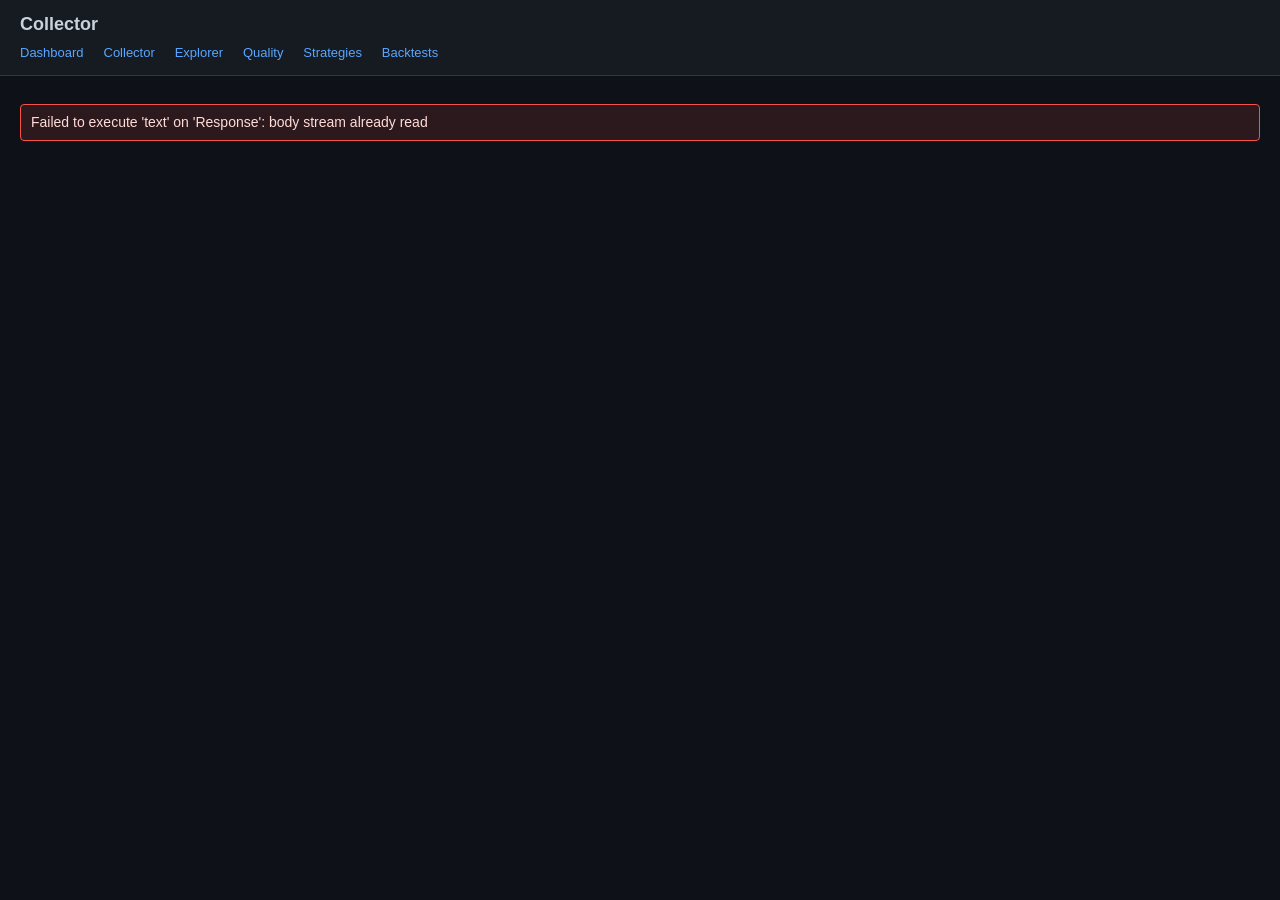
==== leadlag/ui/collector.html @ ea0f913d "Implement phase D ops quality diagnostics" ====
<!doctype html>
<html lang="en">
<head>
<meta charset="utf-8">
<title>leadlag - collector</title>
<link rel="stylesheet" href="style.css">
</head>
<body>
<header><h1>Collector</h1>
<nav>
  <a href="dashboard.html">Dashboard</a>
  <a href="collector.html">Collector</a>
  <a href="explorer.html">Explorer</a>
  <a href="quality.html">Quality</a>
  <a href="strategy.html">Strategies</a>
  <a href="backtest.html">Backtests</a>
</nav>
</header>
<main>
<section>
  <h2>Control</h2>
  <div class="toolbar">
    <label>Duration hours <input id="durationHours" type="number" min="0.1" step="0.1" value="1"></label>
    <label>Bin size ms <input id="binSize" type="number" min="10" step="10" value="50"></label>
    <label>Rotation minutes <input id="rotation" type="number" min="1" step="1" value="30"></label>
    <button id="selectLeaders">Select All Leaders</button>
    <button id="selectFollowers">Select All Followers</button>
    <button id="selectAll">Select All</button>
    <button id="clearSelection">Clear Selection</button>
    <button id="toggleUrls">Show/Hide WS URLs</button>
    <button id="start">Start</button>
    <button id="stop">Stop</button>
    <button id="restart">Restart</button>
    <button id="refresh">Refresh Status</button>
  </div>
  <div class="kv" id="status"></div>
</section>

<section>
  <h2>Venue Selection</h2>
  <div class="table-scroll">
    <table id="venueConfig"><thead><tr>
      <th>use</th><th>venue</th><th>role</th><th>taker</th><th>maker</th><th>BBO</th>
      <th>keepalive</th><th>enabled</th><th class="wscol">WS URL</th>
    </tr></thead><tbody></tbody></table>
  </div>
</section>

<section>
  <h2>Live Monitor</h2>
  <table id="live"><thead><tr>
    <th>venue</th><th>role</th><th>status</th><th>ticks</th><th>ticks/s 1m</th><th>ticks/s 10m</th>
    <th>BBO</th><th>BBO/s</th><th>reconnects</th><th>last reconnect</th><th>last tick</th>
    <th>seconds idle</th><th>last price</th><th>median price</th><th>last error</th><th>uptime %</th>
  </tr></thead><tbody></tbody></table>
</section>

<section class="breakdown-grid">
  <div>
    <h2>Collector Log</h2>
    <div class="toolbar">
      <label>Venue <select id="logVenue"><option value="">All</option></select></label>
      <label>Type <select id="logType"><option value="">All</option></select></label>
      <label><input id="autoScroll" type="checkbox" checked> Auto-scroll</label>
    </div>
    <div class="log-box" id="logBox"></div>
  </div>
  <div>
    <h2>Files</h2>
    <table id="files"><thead><tr><th>path</th><th>size</th><th>rows</th><th>time range UTC</th><th>venues</th></tr></thead><tbody></tbody></table>
  </div>
</section>
</main>
<script src="app.js"></script>
<script>
let venues = [];
let statusPayload = {};
let showUrls = false;

async function loadVenues() {
  venues = await fetchJSON("/api/venues");
  const tbody = document.querySelector("#venueConfig tbody");
  tbody.innerHTML = "";
  venues.forEach(v => {
    const tr = el("tr");
    tr.innerHTML = `
      <td><input class="venueCheck" type="checkbox" value="${v.name}" ${v.enabled ? "checked" : ""}></td>
      <td>${v.name}</td><td>${v.role}</td><td>${fmt(v.taker_fee_bps)}</td><td>${fmt(v.maker_fee_bps)}</td>
      <td>${v.bbo_available ? "yes" : "N/A"}</td><td>${v.keepalive_type || "exchange"}</td><td>${v.enabled ? "yes" : "no"}</td>
      <td class="wscol">${v.ws_url}</td>`;
    tbody.appendChild(tr);
  });
  fillLogFilters();
  setUrlVisibility();
}

async function refresh() {
  const [st, log, files] = await Promise.all([
    fetchJSON("/api/collector/status"),
    fetchJSON(logUrl()),
    fetchJSON("/api/collector/files"),
  ]);
  statusPayload = st;
  renderStatus(st);
  renderLive(st);
  renderLog(log);
  renderFiles(files.slice(-12).reverse());
}

function renderStatus(st) {
  const kv = document.getElementById("status");
  kv.innerHTML = "";
  const rows = [
    ["running", st.running ? "yes" : "no"],
    ["proc alive", st.proc_alive ? "yes" : "no"],
    ["session id", st.session_id || "—"],
    ["started UTC", utc(st.start_time)],
    ["planned", `${fmt(st.planned_duration_s, 0)}s`],
    ["updated UTC", utc(st.updated_at_ms)],
  ];
  rows.forEach(([k, v]) => { kv.appendChild(el("div", {class:"k"}, [k])); kv.appendChild(el("div", {}, [String(v)])); });
  document.getElementById("start").disabled = !!st.running;
  document.getElementById("stop").disabled = !st.running;
}
function renderLive(st) {
  fillTable("#live", st.venues || [], r => [
    r.name, r.role, r.status, r.ticks, fmt(r.ticks_per_s_1m), fmt(r.ticks_per_s_10m),
    r.bbo, fmt(r.bbo_per_s), r.reconnects, r.last_reconnect_utc || "—", utc(r.last_tick_ts),
    fmt(r.seconds_since_last_tick), fmt(r.last_price, 2), fmt(r.median_price, 2), r.last_error || "", fmt(r.uptime_pct),
  ]);
}
function renderLog(rows) {
  const box = document.getElementById("logBox");
  box.innerHTML = rows.map(r => `<div><span class="muted">${utc(r.ts_ms)}</span> <b>${r.venue}</b> ${r.event_type}: ${escapeHtml(r.message || "")}</div>`).join("");
  if (document.getElementById("autoScroll").checked) box.scrollTop = box.scrollHeight;
  const types = [...new Set(rows.map(r => r.event_type).filter(Boolean))].sort();
  const sel = document.getElementById("logType");
  const cur = sel.value;
  sel.innerHTML = `<option value="">All</option>` + types.map(t => `<option value="${t}">${t}</option>`).join("");
  if (types.includes(cur)) sel.value = cur;
}
function renderFiles(rows) {
  fillTable("#files", rows, f => [
    f.path, fmt(f.size_mb), f.rows ?? "—",
    f.ts_min ? `${utc(f.ts_min)} → ${utc(f.ts_max)}` : "—",
    (f.venues || []).join(", "),
  ]);
}
function selectedVenues() {
  return [...document.querySelectorAll(".venueCheck:checked")].map(i => i.value);
}
function logUrl() {
  const p = new URLSearchParams();
  const v = document.getElementById("logVenue").value;
  const t = document.getElementById("logType").value;
  if (v) p.set("venue", v);
  if (t) p.set("type", t);
  return `/api/collector/log?${p}`;
}
function fillLogFilters() {
  document.getElementById("logVenue").innerHTML = `<option value="">All</option>` + venues.map(v => `<option value="${v.name}">${v.name}</option>`).join("");
}
function setChecks(filterFn) {
  document.querySelectorAll(".venueCheck").forEach(input => {
    const venue = venues.find(v => v.name === input.value);
    input.checked = !!venue && filterFn(venue);
  });
}
function setUrlVisibility() {
  document.querySelectorAll(".wscol").forEach(cell => cell.style.display = showUrls ? "" : "none");
}
function escapeHtml(s) {
  return s.replace(/[&<>"']/g, c => ({'&':'&amp;','<':'&lt;','>':'&gt;','"':'&quot;',"'":'&#39;'}[c]));
}

document.getElementById("selectLeaders").onclick = () => setChecks(v => v.role === "leader");
document.getElementById("selectFollowers").onclick = () => setChecks(v => v.role === "follower");
document.getElementById("selectAll").onclick = () => setChecks(() => true);
document.getElementById("clearSelection").onclick = () => setChecks(() => false);
document.getElementById("toggleUrls").onclick = () => { showUrls = !showUrls; setUrlVisibility(); };
document.getElementById("refresh").onclick = refresh;
document.getElementById("logVenue").onchange = refresh;
document.getElementById("logType").onchange = refresh;
document.getElementById("start").onclick = async () => {
  await postJSON("/api/collector/start", {
    duration_s: Math.round(Number(document.getElementById("durationHours").value || 1) * 3600),
    venues: selectedVenues(),
    bin_size_ms: Number(document.getElementById("binSize").value || 50),
    rotation_s: Number(document.getElementById("rotation").value || 30) * 60,
  });
  refresh();
};
document.getElementById("stop").onclick = async () => { await postJSON("/api/collector/stop", {}); refresh(); };
document.getElementById("restart").onclick = async () => {
  await postJSON("/api/collector/stop", {});
  await postJSON("/api/collector/start", { duration_s: Math.round(Number(document.getElementById("durationHours").value || 1) * 3600), venues: selectedVenues() });
  refresh();
};

(async () => {
  try {
    await loadVenues();
    await refresh();
    setInterval(refresh, 5000);
  } catch (err) {
    showError("main", err);
  }
})();
</script>
</body>
</html>
---- leadlag/ui/style.css ----
* { box-sizing: border-box; }
body { font: 14px/1.4 -apple-system, BlinkMacSystemFont, "Segoe UI", Roboto, sans-serif;
       margin: 0; padding: 0; background: #0e1117; color: #c9d1d9; }
header { padding: 12px 20px; background: #161b22; border-bottom: 1px solid #30363d; }
header h1 { margin: 0 0 6px; font-size: 18px; }
nav a { color: #58a6ff; margin-right: 16px; text-decoration: none; font-size: 13px; }
nav a:hover { text-decoration: underline; }
main { padding: 20px; max-width: 1400px; margin: 0 auto; }
section { margin-bottom: 32px; }
h2 { font-size: 15px; border-bottom: 1px solid #30363d; padding-bottom: 6px; margin: 0 0 12px; }
table { border-collapse: collapse; width: 100%; font-size: 13px; }
th, td { text-align: left; padding: 6px 10px; border-bottom: 1px solid #21262d; }
th { background: #161b22; color: #8b949e; font-weight: normal; }
tr:hover td { background: #161b22; }
a { color: #58a6ff; text-decoration: none; }
a:hover { text-decoration: underline; }
.filters, .toolbar { display: flex; gap: 8px; flex-wrap: wrap; margin-bottom: 12px; align-items: center; }
.filters input, .filters select, .filters button,
.toolbar input, .toolbar select, .toolbar button, .button-link {
  background: #161b22; color: #c9d1d9; border: 1px solid #30363d;
  padding: 4px 8px; font: inherit; border-radius: 4px;
}
.filters button, .toolbar button, .button-link { cursor: pointer; }
.filters button:hover, .toolbar button:hover, .button-link:hover { background: #21262d; text-decoration: none; }
.segmented button.active { border-color: #58a6ff; background: #0d419d; color: #fff; }
.button-link.disabled { opacity: 0.45; pointer-events: none; }
button:disabled { opacity: 0.45; cursor: not-allowed; }
.kv { display: grid; grid-template-columns: 200px 1fr; row-gap: 4px; font-size: 13px; }
.kv.compact { grid-template-columns: 150px 1fr; }
.kv .k { color: #8b949e; }
pre { background: #161b22; padding: 12px; border-radius: 4px; overflow-x: auto; font-size: 12px; }
.chart { width: 100%; height: 420px; margin-top: 12px; }
.chart.tall { height: 620px; }
.chart.small { height: 330px; margin-top: 0; }
.muted { color: #8b949e; }
.error, .banner {
  border: 1px solid #f85149; color: #ffdcd7; background: rgba(248,81,73,0.12);
  padding: 8px 10px; border-radius: 4px; margin: 8px 0;
}
.banner { border-color: #d29922; color: #f0d98a; background: rgba(210,153,34,0.12); }
.section-title { color: #f0f6fc; font-size: 15px; margin-bottom: 8px; }
.explorer-grid {
  display: grid; grid-template-columns: minmax(360px, 42%) 1fr; gap: 18px; align-items: start;
}
.event-panel { max-height: 780px; overflow: auto; border: 1px solid #21262d; }
.event-panel table, #followers { table-layout: fixed; }
tr.selected td { background: #1f6feb33; }
.chart-panel { min-width: 0; }
.trade-grid {
  display: grid; grid-template-columns: minmax(0, 1fr) 330px; gap: 18px; align-items: start;
}
.trade-summary { display: flex; flex-wrap: wrap; gap: 8px; }
.pill {
  border: 1px solid #30363d; border-radius: 4px; padding: 6px 8px; background: #161b22;
}
aside { border-left: 1px solid #30363d; padding-left: 16px; }
.cards {
  display: grid; grid-template-columns: repeat(auto-fit, minmax(150px, 1fr));
  gap: 10px; margin-bottom: 22px;
}
.metric-card {
  border: 1px solid #30363d; background: #161b22; border-radius: 6px;
  padding: 10px; min-height: 74px;
}
.metric-label { color: #8b949e; font-size: 12px; margin-bottom: 6px; }
.metric-value { color: #f0f6fc; font-size: 18px; font-weight: 600; }
.chart-grid {
  display: grid; grid-template-columns: repeat(auto-fit, minmax(360px, 1fr));
  gap: 14px; margin-bottom: 24px;
}
.breakdown-grid {
  display: grid; grid-template-columns: repeat(auto-fit, minmax(280px, 1fr));
  gap: 16px;
}
h3 { font-size: 13px; color: #8b949e; font-weight: 600; margin: 0 0 8px; }
.table-scroll { max-height: 720px; overflow: auto; border: 1px solid #21262d; }
.profit-row td { background: rgba(63,185,80,0.035); }
.loss-row td { background: rgba(248,81,73,0.04); }
.log-box {
  height: 420px; overflow: auto; border: 1px solid #21262d; background: #0b0d12;
  padding: 8px; font-family: ui-monospace, SFMono-Regular, Menlo, Consolas, monospace;
  font-size: 12px; border-radius: 4px;
}
.log-box div { padding: 2px 0; border-bottom: 1px solid rgba(48,54,61,0.45); }
@media (max-width: 980px) {
  .explorer-grid, .trade-grid { grid-template-columns: 1fr; }
  aside { border-left: 0; padding-left: 0; }
}
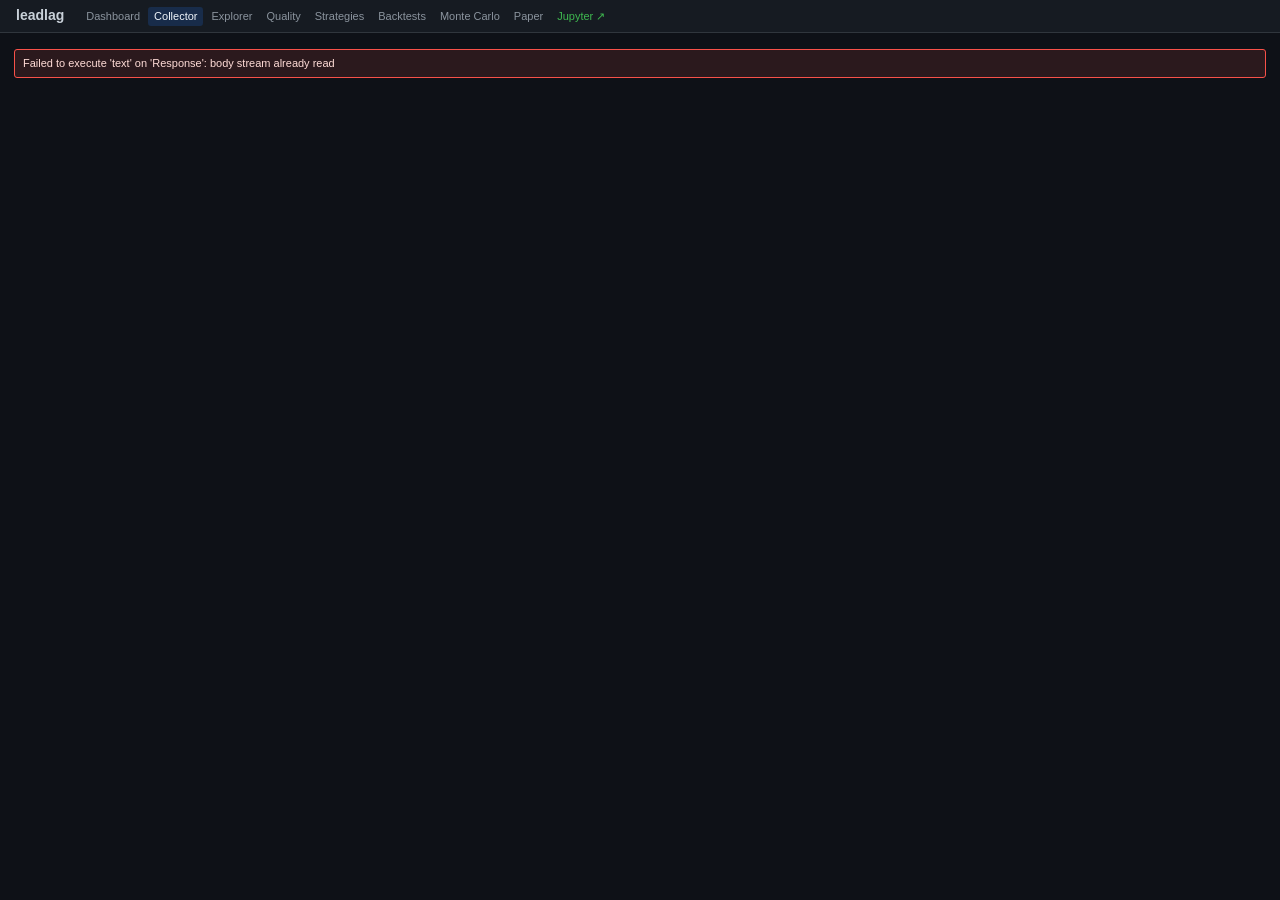
==== commit 0617eb98: "before 07 audit  apply" ====
--- a/leadlag/ui/collector.html
+++ b/leadlag/ui/collector.html
@@ -6,14 +6,17 @@
 <link rel="stylesheet" href="style.css">
 </head>
 <body>
-<header><h1>Collector</h1>
+<header><h1>leadlag</h1>
 <nav>
   <a href="dashboard.html">Dashboard</a>
-  <a href="collector.html">Collector</a>
+  <a href="collector.html" class="active">Collector</a>
   <a href="explorer.html">Explorer</a>
   <a href="quality.html">Quality</a>
   <a href="strategy.html">Strategies</a>
   <a href="backtest.html">Backtests</a>
+  <a href="montecarlo.html">Monte Carlo</a>
+  <a href="paper.html">Paper</a>
+  <a href="/leadlag-lab/lab/" target="_blank" class="nav-jupyter">Jupyter ↗</a>
 </nav>
 </header>
 <main>
@@ -32,6 +35,8 @@
     <button id="stop">Stop</button>
     <button id="restart">Restart</button>
     <button id="refresh">Refresh Status</button>
+    <button id="clearStale" hidden>Clear stale status</button>
+    <button id="analyzeLatest">Analyze latest collection</button>
   </div>
   <div class="kv" id="status"></div>
 </section>
@@ -75,6 +80,7 @@
 <script>
 let venues = [];
 let statusPayload = {};
+let collections = [];
 let showUrls = false;
 
 async function loadVenues() {
@@ -86,7 +92,7 @@
     tr.innerHTML = `
       <td><input class="venueCheck" type="checkbox" value="${v.name}" ${v.enabled ? "checked" : ""}></td>
       <td>${v.name}</td><td>${v.role}</td><td>${fmt(v.taker_fee_bps)}</td><td>${fmt(v.maker_fee_bps)}</td>
-      <td>${v.bbo_available ? "yes" : "N/A"}</td><td>${v.keepalive_type || "exchange"}</td><td>${v.enabled ? "yes" : "no"}</td>
+      <td>${naMark(v.bbo_available)}</td><td>${v.keepalive_type || "exchange"}</td><td>${checkMark(v.enabled)}</td>
       <td class="wscol">${v.ws_url}</td>`;
     tbody.appendChild(tr);
   });
@@ -95,12 +101,14 @@
 }
 
 async function refresh() {
-  const [st, log, files] = await Promise.all([
+  const [st, log, files, rawCollections] = await Promise.all([
     fetchJSON("/api/collector/status"),
     fetchJSON(logUrl()),
     fetchJSON("/api/collector/files"),
+    fetchJSON("/api/collections"),
   ]);
   statusPayload = st;
+  collections = rawCollections;
   renderStatus(st);
   renderLive(st);
   renderLog(log);
@@ -111,20 +119,29 @@
   const kv = document.getElementById("status");
   kv.innerHTML = "";
   const rows = [
-    ["running", st.running ? "yes" : "no"],
-    ["proc alive", st.proc_alive ? "yes" : "no"],
+    ["running", checkMark(st.running)],
+    ["proc alive", checkMark(st.proc_alive)],
     ["session id", st.session_id || "—"],
     ["started UTC", utc(st.start_time)],
     ["planned", `${fmt(st.planned_duration_s, 0)}s`],
+    ["rotation", `${fmt(st.rotation_s, 0)}s`],
+    ["bin size", `${fmt(st.bin_size_ms, 0)}ms`],
     ["updated UTC", utc(st.updated_at_ms)],
+    ["state", st.stale ? "stale" : (st.running ? "running" : "stopped")],
   ];
-  rows.forEach(([k, v]) => { kv.appendChild(el("div", {class:"k"}, [k])); kv.appendChild(el("div", {}, [String(v)])); });
+  rows.forEach(([k, v]) => {
+    kv.appendChild(el("div", {class:"k"}, [k]));
+    const value = el("div");
+    kv.appendChild(setValueContent(value, v));
+  });
   document.getElementById("start").disabled = !!st.running;
-  document.getElementById("stop").disabled = !st.running;
+  document.getElementById("stop").disabled = !st.running && !st.proc_alive;
+  document.getElementById("clearStale").hidden = !st.stale;
+  document.getElementById("analyzeLatest").disabled = !collections.length;
 }
 function renderLive(st) {
   fillTable("#live", st.venues || [], r => [
-    r.name, r.role, r.status, r.ticks, fmt(r.ticks_per_s_1m), fmt(r.ticks_per_s_10m),
+    r.name, r.role, statusPayload.stale ? `stale (${r.status})` : r.status, r.ticks, fmt(r.ticks_per_s_1m), fmt(r.ticks_per_s_10m),
     r.bbo, fmt(r.bbo_per_s), r.reconnects, r.last_reconnect_utc || "—", utc(r.last_tick_ts),
     fmt(r.seconds_since_last_tick), fmt(r.last_price, 2), fmt(r.median_price, 2), r.last_error || "", fmt(r.uptime_pct),
   ]);
@@ -141,7 +158,7 @@
 }
 function renderFiles(rows) {
   fillTable("#files", rows, f => [
-    f.path, fmt(f.size_mb), f.rows ?? "—",
+    f.path, humanBytes(f.size_mb * 1e6), f.rows ?? "—",
     f.ts_min ? `${utc(f.ts_min)} → ${utc(f.ts_max)}` : "—",
     (f.venues || []).join(", "),
   ]);
@@ -179,6 +196,7 @@
 document.getElementById("clearSelection").onclick = () => setChecks(() => false);
 document.getElementById("toggleUrls").onclick = () => { showUrls = !showUrls; setUrlVisibility(); };
 document.getElementById("refresh").onclick = refresh;
+document.getElementById("clearStale").onclick = async () => { await postJSON("/api/collector/clear-stale", {}); refresh(); };
 document.getElementById("logVenue").onchange = refresh;
 document.getElementById("logType").onchange = refresh;
 document.getElementById("start").onclick = async () => {
@@ -193,8 +211,20 @@
 document.getElementById("stop").onclick = async () => { await postJSON("/api/collector/stop", {}); refresh(); };
 document.getElementById("restart").onclick = async () => {
   await postJSON("/api/collector/stop", {});
-  await postJSON("/api/collector/start", { duration_s: Math.round(Number(document.getElementById("durationHours").value || 1) * 3600), venues: selectedVenues() });
+  await postJSON("/api/collector/start", {
+    duration_s: Math.round(Number(document.getElementById("durationHours").value || 1) * 3600),
+    venues: selectedVenues(),
+    bin_size_ms: Number(document.getElementById("binSize").value || 50),
+    rotation_s: Number(document.getElementById("rotation").value || 30) * 60,
+  });
   refresh();
+};
+document.getElementById("analyzeLatest").onclick = async () => {
+  if (!collections.length) return;
+  const res = await postJSON(`/api/collections/${collections[0].id}/analyze`, {
+    params: { bin_size_ms: Number(document.getElementById("binSize").value || 50) }
+  });
+  location.href = `explorer.html?session=${res.session_id}`;
 };
 
 (async () => {
--- a/leadlag/ui/style.css
+++ b/leadlag/ui/style.css
@@ -1,88 +1,170 @@
 * { box-sizing: border-box; }
-body { font: 14px/1.4 -apple-system, BlinkMacSystemFont, "Segoe UI", Roboto, sans-serif;
+body { font: 12px/1.35 -apple-system, BlinkMacSystemFont, "Segoe UI", Roboto, sans-serif;
        margin: 0; padding: 0; background: #0e1117; color: #c9d1d9; }
-header { padding: 12px 20px; background: #161b22; border-bottom: 1px solid #30363d; }
-header h1 { margin: 0 0 6px; font-size: 18px; }
-nav a { color: #58a6ff; margin-right: 16px; text-decoration: none; font-size: 13px; }
-nav a:hover { text-decoration: underline; }
-main { padding: 20px; max-width: 1400px; margin: 0 auto; }
-section { margin-bottom: 32px; }
-h2 { font-size: 15px; border-bottom: 1px solid #30363d; padding-bottom: 6px; margin: 0 0 12px; }
-table { border-collapse: collapse; width: 100%; font-size: 13px; }
-th, td { text-align: left; padding: 6px 10px; border-bottom: 1px solid #21262d; }
-th { background: #161b22; color: #8b949e; font-weight: normal; }
+
+/* ── Header & Nav ── */
+header { padding: 6px 16px; background: #161b22; border-bottom: 1px solid #30363d; display: flex; align-items: baseline; gap: 16px; flex-wrap: wrap; }
+header h1 { margin: 0; font-size: 14px; white-space: nowrap; }
+nav { display: flex; gap: 2px; flex-wrap: wrap; align-items: baseline; }
+nav a { color: #8b949e; text-decoration: none; font-size: 11px; padding: 2px 6px; border-radius: 3px; }
+nav a:hover { color: #c9d1d9; background: #21262d; text-decoration: none; }
+nav a.active { color: #f0f6fc; background: #1f6feb33; }
+.nav-jupyter { margin-left: auto; color: #3fb950 !important; font-size: 11px; }
+.nav-jupyter:hover { color: #56d364 !important; }
+
+/* ── Main ── */
+main { padding: 10px 14px; max-width: 1440px; margin: 0 auto; }
+section { margin-bottom: 14px; }
+h2 { font-size: 12px; color: #8b949e; text-transform: uppercase; letter-spacing: 0.5px;
+     border-bottom: 1px solid #21262d; padding-bottom: 4px; margin: 0 0 8px; }
+
+/* ── Tables ── */
+table { border-collapse: collapse; width: 100%; font-size: 11px; }
+th, td { text-align: left; padding: 2px 5px; border-bottom: 1px solid #21262d; white-space: nowrap; }
+th { background: #161b22; color: #8b949e; font-weight: 500; position: sticky; top: 0; z-index: 1; }
 tr:hover td { background: #161b22; }
 a { color: #58a6ff; text-decoration: none; }
 a:hover { text-decoration: underline; }
-.filters, .toolbar { display: flex; gap: 8px; flex-wrap: wrap; margin-bottom: 12px; align-items: center; }
+
+/* ── Toolbar & Filters ── */
+.filters, .toolbar { display: flex; gap: 5px; flex-wrap: wrap; margin-bottom: 8px; align-items: center; }
 .filters input, .filters select, .filters button,
 .toolbar input, .toolbar select, .toolbar button, .button-link {
   background: #161b22; color: #c9d1d9; border: 1px solid #30363d;
-  padding: 4px 8px; font: inherit; border-radius: 4px;
+  padding: 2px 6px; font: inherit; font-size: 11px; border-radius: 3px;
 }
 .filters button, .toolbar button, .button-link { cursor: pointer; }
 .filters button:hover, .toolbar button:hover, .button-link:hover { background: #21262d; text-decoration: none; }
 .segmented button.active { border-color: #58a6ff; background: #0d419d; color: #fff; }
 .button-link.disabled { opacity: 0.45; pointer-events: none; }
 button:disabled { opacity: 0.45; cursor: not-allowed; }
-.kv { display: grid; grid-template-columns: 200px 1fr; row-gap: 4px; font-size: 13px; }
-.kv.compact { grid-template-columns: 150px 1fr; }
+label { font-size: 11px; display: inline-flex; align-items: center; gap: 3px; }
+
+/* ── Key-Value ── */
+.kv { display: grid; grid-template-columns: 130px 1fr; row-gap: 2px; font-size: 11px; }
+.kv.compact { grid-template-columns: 100px 1fr; }
 .kv .k { color: #8b949e; }
-pre { background: #161b22; padding: 12px; border-radius: 4px; overflow-x: auto; font-size: 12px; }
-.chart { width: 100%; height: 420px; margin-top: 12px; }
-.chart.tall { height: 620px; }
-.chart.small { height: 330px; margin-top: 0; }
-.muted { color: #8b949e; }
+pre { background: #161b22; padding: 8px; border-radius: 3px; overflow-x: auto; font-size: 11px; }
+
+/* ── Charts ── */
+.chart { width: 100%; height: 300px; margin-top: 6px; }
+.chart.tall { height: 440px; }
+.chart.small { height: 240px; margin-top: 0; }
+
+/* ── Cards ── */
+.cards {
+  display: grid; grid-template-columns: repeat(auto-fit, minmax(100px, 1fr));
+  gap: 5px; margin-bottom: 10px;
+}
+.metric-card {
+  border: 1px solid #21262d; background: #161b22; border-radius: 4px;
+  padding: 5px 7px; min-height: 44px;
+}
+.metric-label { color: #8b949e; font-size: 9px; text-transform: uppercase; letter-spacing: 0.3px; margin-bottom: 2px; }
+.metric-value { color: #f0f6fc; font-size: 13px; font-weight: 600; }
+
+/* ── Grids ── */
+.chart-grid {
+  display: grid; grid-template-columns: repeat(auto-fit, minmax(240px, 1fr));
+  gap: 8px; margin-bottom: 10px;
+}
+.breakdown-grid {
+  display: grid; grid-template-columns: repeat(auto-fit, minmax(240px, 1fr));
+  gap: 10px;
+}
+.kpi-groups {
+  display: grid;
+  grid-template-columns: minmax(0, 1.35fr) minmax(0, 1fr) minmax(0, 0.9fr);
+  gap: 8px;
+  align-items: start;
+}
+.kpi-group { margin-bottom: 0; padding: 8px; }
+.kpi-group h3 { margin-bottom: 6px; }
+.kpi-group .cards {
+  grid-template-columns: repeat(auto-fit, minmax(118px, 1fr));
+  margin-bottom: 0;
+}
+
+/* ── Explorer ── */
+.explorer-grid {
+  display: grid; grid-template-columns: minmax(280px, 35%) 1fr; gap: 10px; align-items: start;
+}
+.event-panel { max-height: 580px; overflow: auto; border: 1px solid #21262d; }
+.event-panel table { table-layout: fixed; }
+tr.selected td { background: #1f6feb33; }
+.chart-panel { min-width: 0; overflow-x: auto; }
+#followers { min-width: 980px; table-layout: auto; }
+#followers th:nth-child(1), #followers td:nth-child(1) { min-width: 135px; }
+#followers th:nth-child(2), #followers td:nth-child(2),
+#followers th:nth-child(5), #followers td:nth-child(5),
+#followers th:nth-child(10), #followers td:nth-child(10) {
+  min-width: 58px;
+  text-align: center;
+}
+#followers th:nth-child(n+3), #followers td:nth-child(n+3) { text-align: right; }
+
+/* ── Trade Inspector ── */
+.trade-grid {
+  display: grid; grid-template-columns: minmax(0, 1fr) 260px; gap: 10px; align-items: start;
+}
+.trade-summary { display: flex; flex-wrap: wrap; gap: 4px; }
+.pill {
+  border: 1px solid #30363d; border-radius: 3px; padding: 2px 6px; background: #161b22; font-size: 11px;
+}
+aside { border-left: 1px solid #21262d; padding-left: 10px; }
+
+/* ── Log ── */
+.log-box {
+  height: 260px; overflow: auto; border: 1px solid #21262d; background: #0b0d12;
+  padding: 6px; font-family: ui-monospace, SFMono-Regular, Menlo, Consolas, monospace;
+  font-size: 11px; border-radius: 3px;
+}
+.log-box div { padding: 1px 0; border-bottom: 1px solid rgba(48,54,61,0.45); }
+
+/* ── Table Scroll ── */
+.table-scroll { max-height: 480px; overflow: auto; border: 1px solid #21262d; }
+
+/* ── Row Colors ── */
+.profit-row td { background: rgba(63,185,80,0.04); }
+.loss-row td { background: rgba(248,81,73,0.04); }
+
+/* ── Text ── */
+.muted { color: #8b949e; font-size: 11px; }
 .error, .banner {
   border: 1px solid #f85149; color: #ffdcd7; background: rgba(248,81,73,0.12);
-  padding: 8px 10px; border-radius: 4px; margin: 8px 0;
+  padding: 6px 8px; border-radius: 3px; margin: 6px 0; font-size: 11px;
 }
 .banner { border-color: #d29922; color: #f0d98a; background: rgba(210,153,34,0.12); }
-.section-title { color: #f0f6fc; font-size: 15px; margin-bottom: 8px; }
-.explorer-grid {
-  display: grid; grid-template-columns: minmax(360px, 42%) 1fr; gap: 18px; align-items: start;
+.section-title { color: #f0f6fc; font-size: 12px; margin-bottom: 4px; }
+h3 { font-size: 11px; color: #8b949e; font-weight: 600; margin: 0 0 6px; text-transform: uppercase; letter-spacing: 0.3px; }
+
+/* ── Signal & Direction Badges ── */
+.sig { display: inline-block; padding: 0 4px; border-radius: 2px; font-weight: 600; font-size: 10px; line-height: 16px; }
+.sig-a { background: #1f6feb33; color: #58a6ff; }
+.sig-b { background: #d2992233; color: #d29922; }
+.sig-c { background: #3fb95033; color: #3fb950; }
+.dir-up { color: #3fb950; }
+.dir-down { color: #f85149; }
+
+/* ── Check/Cross indicators ── */
+.ok { color: #3fb950; }
+.no { color: #f85149; }
+.na { color: #484f58; }
+
+/* ── Ping latency colors ── */
+.ping-ok { color: #3fb950; }
+.ping-warn { color: #d29922; }
+.ping-bad { color: #f85149; }
+
+/* ── Section Group ── */
+.section-group {
+  border: 1px solid #21262d; border-radius: 4px; padding: 10px; margin-bottom: 14px;
+  background: rgba(22,27,34,0.4);
 }
-.event-panel { max-height: 780px; overflow: auto; border: 1px solid #21262d; }
-.event-panel table, #followers { table-layout: fixed; }
-tr.selected td { background: #1f6feb33; }
-.chart-panel { min-width: 0; }
-.trade-grid {
-  display: grid; grid-template-columns: minmax(0, 1fr) 330px; gap: 18px; align-items: start;
-}
-.trade-summary { display: flex; flex-wrap: wrap; gap: 8px; }
-.pill {
-  border: 1px solid #30363d; border-radius: 4px; padding: 6px 8px; background: #161b22;
-}
-aside { border-left: 1px solid #30363d; padding-left: 16px; }
-.cards {
-  display: grid; grid-template-columns: repeat(auto-fit, minmax(150px, 1fr));
-  gap: 10px; margin-bottom: 22px;
-}
-.metric-card {
-  border: 1px solid #30363d; background: #161b22; border-radius: 6px;
-  padding: 10px; min-height: 74px;
-}
-.metric-label { color: #8b949e; font-size: 12px; margin-bottom: 6px; }
-.metric-value { color: #f0f6fc; font-size: 18px; font-weight: 600; }
-.chart-grid {
-  display: grid; grid-template-columns: repeat(auto-fit, minmax(360px, 1fr));
-  gap: 14px; margin-bottom: 24px;
-}
-.breakdown-grid {
-  display: grid; grid-template-columns: repeat(auto-fit, minmax(280px, 1fr));
-  gap: 16px;
-}
-h3 { font-size: 13px; color: #8b949e; font-weight: 600; margin: 0 0 8px; }
-.table-scroll { max-height: 720px; overflow: auto; border: 1px solid #21262d; }
-.profit-row td { background: rgba(63,185,80,0.035); }
-.loss-row td { background: rgba(248,81,73,0.04); }
-.log-box {
-  height: 420px; overflow: auto; border: 1px solid #21262d; background: #0b0d12;
-  padding: 8px; font-family: ui-monospace, SFMono-Regular, Menlo, Consolas, monospace;
-  font-size: 12px; border-radius: 4px;
-}
-.log-box div { padding: 2px 0; border-bottom: 1px solid rgba(48,54,61,0.45); }
+
+/* ── Responsive ── */
 @media (max-width: 980px) {
+  .kpi-groups { grid-template-columns: 1fr; }
   .explorer-grid, .trade-grid { grid-template-columns: 1fr; }
   aside { border-left: 0; padding-left: 0; }
 }
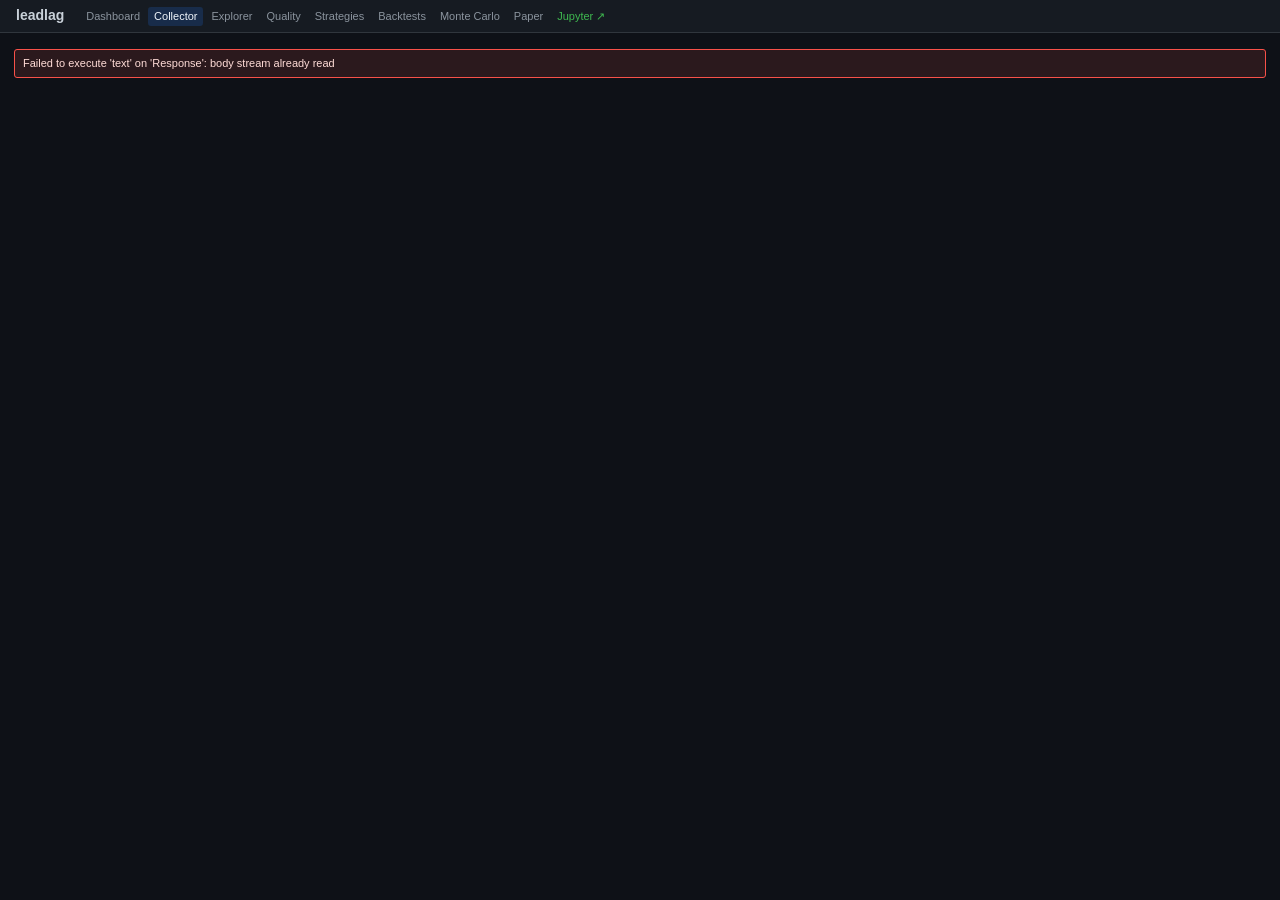
==== commit a2754567: "Add visual smoke results and manual strategy notebook for 20260418 - Created a new JSON file for vis" ====
--- a/leadlag/ui/collector.html
+++ b/leadlag/ui/collector.html
@@ -141,10 +141,24 @@
 }
 function renderLive(st) {
   fillTable("#live", st.venues || [], r => [
-    r.name, r.role, statusPayload.stale ? `stale (${r.status})` : r.status, r.ticks, fmt(r.ticks_per_s_1m), fmt(r.ticks_per_s_10m),
+    r.name, r.role, statusCell(statusPayload.stale ? "stale" : r.status), r.ticks, sparkValue(r.ticks_per_s_1m), fmt(r.ticks_per_s_10m),
     r.bbo, fmt(r.bbo_per_s), r.reconnects, r.last_reconnect_utc || "—", utc(r.last_tick_ts),
     fmt(r.seconds_since_last_tick), fmt(r.last_price, 2), fmt(r.median_price, 2), r.last_error || "", fmt(r.uptime_pct),
   ]);
+}
+function statusCell(status) {
+  const s = String(status || "unknown");
+  const cls = s === "ok" || s === "running" ? "ok" : s === "reconnecting" || s === "stale" ? "ping-warn" : "no";
+  const td = el("td", { className: cls });
+  td.textContent = s;
+  return td;
+}
+function sparkValue(value) {
+  const v = Number(value || 0);
+  const wrap = el("div", { className: "spark-cell" });
+  wrap.appendChild(el("span", {}, [fmt(v)]));
+  wrap.appendChild(el("span", { className: "spark-bar", style: `width:${Math.max(2, Math.min(100, v * 4))}%` }, []));
+  return wrap;
 }
 function renderLog(rows) {
   const box = document.getElementById("logBox");
--- a/leadlag/ui/style.css
+++ b/leadlag/ui/style.css
@@ -123,6 +123,14 @@
 
 /* ── Table Scroll ── */
 .table-scroll { max-height: 480px; overflow: auto; border: 1px solid #21262d; }
+.table-scroll.compact-dialog { max-height: 300px; }
+dialog {
+  color: #c9d1d9; background: #0e1117; border: 1px solid #30363d; border-radius: 4px;
+  max-width: min(760px, 96vw);
+}
+dialog::backdrop { background: rgba(0,0,0,0.55); }
+.spark-cell { min-width: 72px; position: relative; display: grid; gap: 2px; }
+.spark-bar { display: block; height: 3px; background: #58a6ff; border-radius: 2px; opacity: 0.8; }
 
 /* ── Row Colors ── */
 .profit-row td { background: rgba(63,185,80,0.04); }
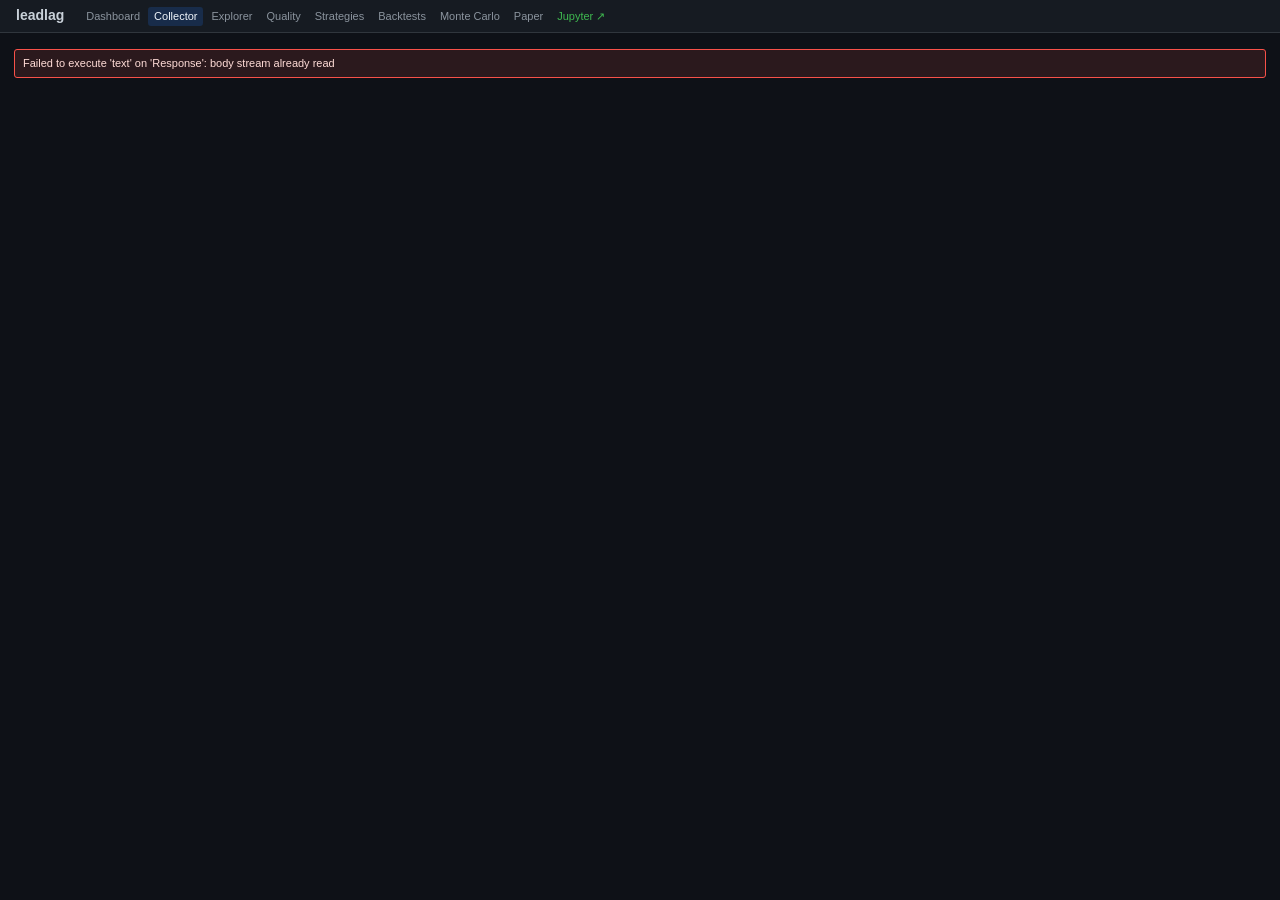
==== commit 86d2d6d2: "fix ui ux" ====
--- a/leadlag/ui/collector.html
+++ b/leadlag/ui/collector.html
@@ -23,20 +23,22 @@
 <section>
   <h2>Control</h2>
   <div class="toolbar">
-    <label>Duration hours <input id="durationHours" type="number" min="0.1" step="0.1" value="1"></label>
-    <label>Bin size ms <input id="binSize" type="number" min="10" step="10" value="50"></label>
-    <label>Rotation minutes <input id="rotation" type="number" min="1" step="1" value="30"></label>
-    <button id="selectLeaders">Select All Leaders</button>
-    <button id="selectFollowers">Select All Followers</button>
-    <button id="selectAll">Select All</button>
-    <button id="clearSelection">Clear Selection</button>
-    <button id="toggleUrls">Show/Hide WS URLs</button>
+    <label>Duration h <input id="durationHours" type="number" min="0.1" step="0.1" value="1" style="width:48px"></label>
+    <label>Bin ms <input id="binSize" type="number" min="10" step="10" value="50" style="width:48px"></label>
+    <label>Rotation m <input id="rotation" type="number" min="1" step="1" value="30" style="width:40px"></label>
+    <span style="color:#30363d">│</span>
+    <button id="selectLeaders">Leaders</button>
+    <button id="selectFollowers">Followers</button>
+    <button id="selectAll">All</button>
+    <button id="clearSelection">Clear</button>
+    <button id="toggleUrls">WS URLs</button>
+    <span style="color:#30363d">│</span>
     <button id="start">Start</button>
     <button id="stop">Stop</button>
     <button id="restart">Restart</button>
-    <button id="refresh">Refresh Status</button>
-    <button id="clearStale" hidden>Clear stale status</button>
-    <button id="analyzeLatest">Analyze latest collection</button>
+    <button id="refresh">Refresh</button>
+    <button id="clearStale" hidden>Clear stale</button>
+    <button id="analyzeLatest">Analyze</button>
   </div>
   <div class="kv" id="status"></div>
 </section>
@@ -72,7 +74,9 @@
   </div>
   <div>
     <h2>Files</h2>
-    <table id="files"><thead><tr><th>path</th><th>size</th><th>rows</th><th>time range UTC</th><th>venues</th></tr></thead><tbody></tbody></table>
+    <div class="table-scroll">
+      <table id="files"><thead><tr><th>path</th><th>size</th><th>rows</th><th>time range UTC</th><th>venues</th></tr></thead><tbody></tbody></table>
+    </div>
   </div>
 </section>
 </main>
@@ -146,13 +150,6 @@
     fmt(r.seconds_since_last_tick), fmt(r.last_price, 2), fmt(r.median_price, 2), r.last_error || "", fmt(r.uptime_pct),
   ]);
 }
-function statusCell(status) {
-  const s = String(status || "unknown");
-  const cls = s === "ok" || s === "running" ? "ok" : s === "reconnecting" || s === "stale" ? "ping-warn" : "no";
-  const td = el("td", { className: cls });
-  td.textContent = s;
-  return td;
-}
 function sparkValue(value) {
   const v = Number(value || 0);
   const wrap = el("div", { className: "spark-cell" });
@@ -171,11 +168,12 @@
   if (types.includes(cur)) sel.value = cur;
 }
 function renderFiles(rows) {
-  fillTable("#files", rows, f => [
-    f.path, humanBytes(f.size_mb * 1e6), f.rows ?? "—",
-    f.ts_min ? `${utc(f.ts_min)} → ${utc(f.ts_max)}` : "—",
-    (f.venues || []).join(", "),
-  ]);
+  fillTable("#files", rows, f => {
+    const vs = f.venues || [];
+    const venueStr = vs.length > 3 ? `${vs.slice(0, 3).join(", ")} +${vs.length - 3}` : vs.join(", ");
+    return [f.path, humanBytes(f.size_mb * 1e6), f.rows ?? "—",
+      f.ts_min ? `${utc(f.ts_min)} → ${utc(f.ts_max)}` : "—", venueStr];
+  });
 }
 function selectedVenues() {
   return [...document.querySelectorAll(".venueCheck:checked")].map(i => i.value);
--- a/leadlag/ui/style.css
+++ b/leadlag/ui/style.css
@@ -1,4 +1,5 @@
 * { box-sizing: border-box; }
+[hidden] { display: none !important; }
 body { font: 12px/1.35 -apple-system, BlinkMacSystemFont, "Segoe UI", Roboto, sans-serif;
        margin: 0; padding: 0; background: #0e1117; color: #c9d1d9; }
 
@@ -87,10 +88,17 @@
 
 /* ── Explorer ── */
 .explorer-grid {
-  display: grid; grid-template-columns: minmax(280px, 35%) 1fr; gap: 10px; align-items: start;
-}
-.event-panel { max-height: 580px; overflow: auto; border: 1px solid #21262d; }
-.event-panel table { table-layout: fixed; }
+  display: grid; grid-template-columns: 256px 1fr; gap: 10px; align-items: start;
+}
+.event-panel { height: calc(100vh - 160px); overflow-y: auto; border: 1px solid #21262d; }
+.event-panel table { table-layout: fixed; width: 100%; }
+.event-panel th, .event-panel td { overflow: hidden; text-overflow: ellipsis; padding: 2px 3px; }
+#events th:nth-child(1), #events td:nth-child(1) { width: 20px; text-align: right; }
+#events th:nth-child(2), #events td:nth-child(2) { width: 24px; text-align: center; }
+#events th:nth-child(3), #events td:nth-child(3) { width: 18px; text-align: center; }
+#events th:nth-child(4), #events td:nth-child(4) { width: 30px; text-align: right; }
+#events th:nth-child(5), #events td:nth-child(5) { width: 80px; }
+#events th:nth-child(6), #events td:nth-child(6) { width: 20px; text-align: right; }
 tr.selected td { background: #1f6feb33; }
 .chart-panel { min-width: 0; overflow-x: auto; }
 #followers { min-width: 980px; table-layout: auto; }
@@ -164,6 +172,21 @@
 .ping-warn { color: #d29922; }
 .ping-bad { color: #f85149; }
 
+/* ── Stale Table ── */
+.stale-table { opacity: 0.5; }
+.stale-table th { background: #161b22; }
+
+/* ── Decision Strip ── */
+.decision-strip {
+  display: flex; gap: 6px; flex-wrap: wrap; align-items: center;
+  padding: 6px 8px; border-radius: 3px; margin: 6px 0;
+  background: rgba(31,111,235,0.08); border: 1px solid #1f6feb33;
+  font-size: 11px;
+}
+.decision-strip .hint { color: #8b949e; }
+.decision-strip a { font-weight: 600; }
+.decision-strip a.hint { font-weight: normal; cursor: pointer; }
+
 /* ── Section Group ── */
 .section-group {
   border: 1px solid #21262d; border-radius: 4px; padding: 10px; margin-bottom: 14px;
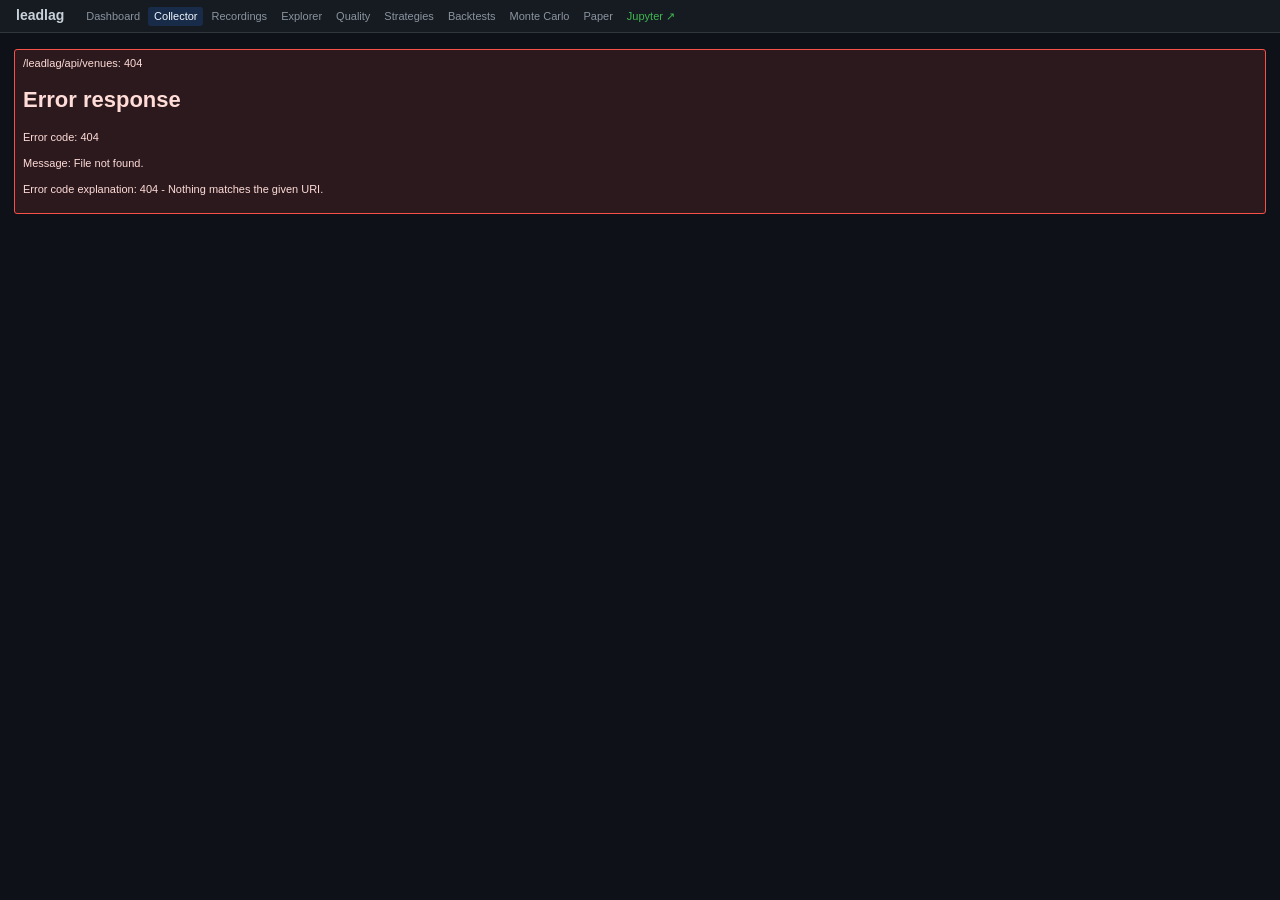
==== commit 912e4511: "Add comprehensive pipeline audit documentation and implement new recordings page - Created a detaile" ====
--- a/leadlag/ui/collector.html
+++ b/leadlag/ui/collector.html
@@ -10,6 +10,7 @@
 <nav>
   <a href="dashboard.html">Dashboard</a>
   <a href="collector.html" class="active">Collector</a>
+  <a href="recordings.html">Recordings</a>
   <a href="explorer.html">Explorer</a>
   <a href="quality.html">Quality</a>
   <a href="strategy.html">Strategies</a>
@@ -125,7 +126,7 @@
   const rows = [
     ["running", checkMark(st.running)],
     ["proc alive", checkMark(st.proc_alive)],
-    ["session id", st.session_id || "—"],
+    ["recording id", st.session_id || "—"],
     ["started UTC", utc(st.start_time)],
     ["planned", `${fmt(st.planned_duration_s, 0)}s`],
     ["rotation", `${fmt(st.rotation_s, 0)}s`],
@@ -233,11 +234,29 @@
 };
 document.getElementById("analyzeLatest").onclick = async () => {
   if (!collections.length) return;
-  const res = await postJSON(`/api/collections/${collections[0].id}/analyze`, {
-    params: { bin_size_ms: Number(document.getElementById("binSize").value || 50) }
-  });
-  location.href = `explorer.html?session=${res.session_id}`;
+  const btn = document.getElementById("analyzeLatest");
+  btn.disabled = true;
+  try {
+    const res = await postJSON(`/api/collections/${collections[0].id}/analyze`, {
+      params: { bin_size_ms: Number(document.getElementById("binSize").value || 50) }
+    });
+    await waitForAnalysisJob(res.job_id);
+    location.href = `explorer.html?session=${res.session_id}`;
+  } finally {
+    btn.disabled = false;
+  }
 };
+
+async function waitForAnalysisJob(jobId, timeoutMs = 600000) {
+  const started = Date.now();
+  while (Date.now() - started < timeoutMs) {
+    const job = await fetchJSON(`/api/analysis-jobs/${jobId}`);
+    if (job.status === "completed") return job;
+    if (job.status === "failed") throw new Error(job.error?.message || job.message || "Analysis failed");
+    await new Promise(r => setTimeout(r, 1000));
+  }
+  throw new Error("Analysis polling timeout");
+}
 
 (async () => {
   try {
--- a/leadlag/ui/style.css
+++ b/leadlag/ui/style.css
@@ -20,8 +20,8 @@
      border-bottom: 1px solid #21262d; padding-bottom: 4px; margin: 0 0 8px; }
 
 /* ── Tables ── */
-table { border-collapse: collapse; width: 100%; font-size: 11px; }
-th, td { text-align: left; padding: 2px 5px; border-bottom: 1px solid #21262d; white-space: nowrap; }
+table { border-collapse: collapse; width: 100%; font-size: 11px; table-layout: fixed; }
+th, td { text-align: left; padding: 2px 5px; border-bottom: 1px solid #21262d; white-space: nowrap; overflow: hidden; text-overflow: ellipsis; }
 th { background: #161b22; color: #8b949e; font-weight: 500; position: sticky; top: 0; z-index: 1; }
 tr:hover td { background: #161b22; }
 a { color: #58a6ff; text-decoration: none; }
@@ -69,6 +69,7 @@
   display: grid; grid-template-columns: repeat(auto-fit, minmax(240px, 1fr));
   gap: 8px; margin-bottom: 10px;
 }
+.breakdown-grid table { table-layout: auto; }
 .breakdown-grid {
   display: grid; grid-template-columns: repeat(auto-fit, minmax(240px, 1fr));
   gap: 10px;
@@ -131,6 +132,7 @@
 
 /* ── Table Scroll ── */
 .table-scroll { max-height: 480px; overflow: auto; border: 1px solid #21262d; }
+.table-scroll table { table-layout: auto; }
 .table-scroll.compact-dialog { max-height: 300px; }
 dialog {
   color: #c9d1d9; background: #0e1117; border: 1px solid #30363d; border-radius: 4px;
@@ -193,9 +195,59 @@
   background: rgba(22,27,34,0.4);
 }
 
+/* ── Recordings / Inline Forms ── */
+.new-analysis-form {
+  display: grid;
+  grid-template-columns: minmax(300px, 420px) minmax(260px, 1fr);
+  gap: 16px;
+  align-items: start;
+}
+.na-fields {
+  display: grid;
+  grid-template-columns: repeat(auto-fit, minmax(170px, 1fr));
+  gap: 10px 12px;
+}
+.na-field {
+  display: grid;
+  gap: 4px;
+  min-width: 0;
+}
+.na-field label {
+  color: #8b949e;
+  display: block;
+}
+.na-field input {
+  width: 100%;
+  min-width: 0;
+}
+.na-actions {
+  min-width: 0;
+}
+.na-progress {
+  margin-top: 6px;
+}
+.na-progress-bar {
+  width: min(420px, 100%);
+  height: 8px;
+  border-radius: 999px;
+  overflow: hidden;
+  background: #161b22;
+  border: 1px solid #30363d;
+}
+.na-progress-fill {
+  width: 0;
+  height: 100%;
+  background: linear-gradient(90deg, #1f6feb, #3fb950);
+  transition: width 0.25s ease;
+}
+.na-progress-text {
+  margin-top: 6px;
+}
+
 /* ── Responsive ── */
 @media (max-width: 980px) {
   .kpi-groups { grid-template-columns: 1fr; }
   .explorer-grid, .trade-grid { grid-template-columns: 1fr; }
   aside { border-left: 0; padding-left: 0; }
-}
+  .new-analysis-form { grid-template-columns: 1fr; }
+}
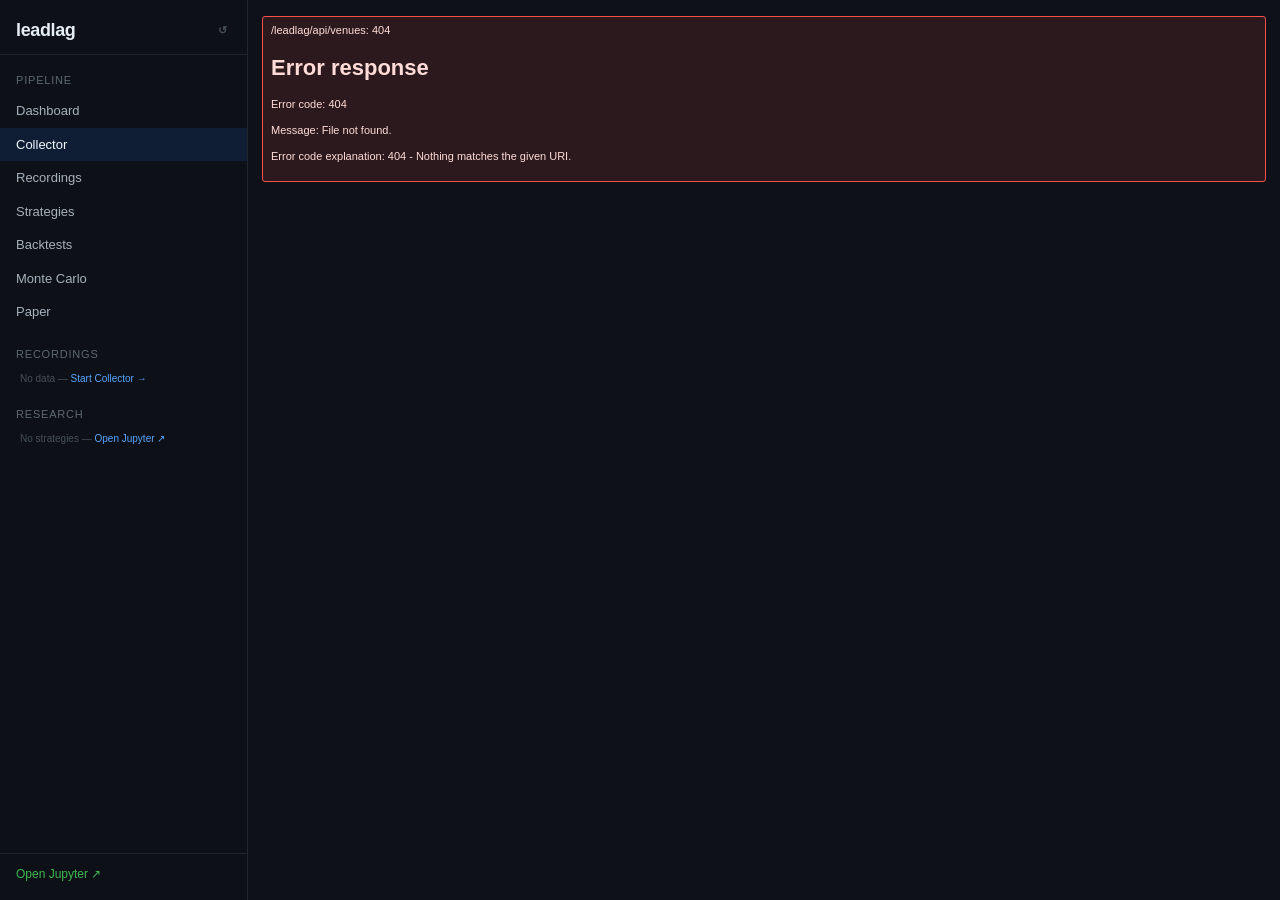
==== commit ae9e260a: "feat(sidebar): complete Phase 2 implementation with sidebar functionality, CSS updates, and backend " ====
--- a/leadlag/ui/collector.html
+++ b/leadlag/ui/collector.html
@@ -6,27 +6,13 @@
 <link rel="stylesheet" href="style.css">
 </head>
 <body>
-<header><h1>leadlag</h1>
-<nav>
-  <a href="dashboard.html">Dashboard</a>
-  <a href="collector.html" class="active">Collector</a>
-  <a href="recordings.html">Recordings</a>
-  <a href="explorer.html">Explorer</a>
-  <a href="quality.html">Quality</a>
-  <a href="strategy.html">Strategies</a>
-  <a href="backtest.html">Backtests</a>
-  <a href="montecarlo.html">Monte Carlo</a>
-  <a href="paper.html">Paper</a>
-  <a href="/leadlag-lab/lab/" target="_blank" class="nav-jupyter">Jupyter ↗</a>
-</nav>
-</header>
 <main>
 <section>
   <h2>Control</h2>
   <div class="toolbar">
-    <label>Duration h <input id="durationHours" type="number" min="0.1" step="0.1" value="1" style="width:48px"></label>
-    <label>Bin ms <input id="binSize" type="number" min="10" step="10" value="50" style="width:48px"></label>
-    <label>Rotation m <input id="rotation" type="number" min="1" step="1" value="30" style="width:40px"></label>
+    <label>Duration h <input id="durationHours" class="compact-number" type="number" min="0.1" step="0.1" value="1"></label>
+    <label>Bin ms <input id="binSize" class="compact-number" type="number" min="10" step="10" value="50"></label>
+    <label>Rotation m <input id="rotation" class="compact-number" type="number" min="1" step="1" value="30"></label>
     <span style="color:#30363d">│</span>
     <button id="selectLeaders">Leaders</button>
     <button id="selectFollowers">Followers</button>
@@ -82,6 +68,7 @@
 </section>
 </main>
 <script src="app.js"></script>
+<script src="sidebar.js"></script>
 <script>
 let venues = [];
 let statusPayload = {};
--- a/leadlag/ui/style.css
+++ b/leadlag/ui/style.css
@@ -1,20 +1,149 @@
 * { box-sizing: border-box; }
 [hidden] { display: none !important; }
 body { font: 12px/1.35 -apple-system, BlinkMacSystemFont, "Segoe UI", Roboto, sans-serif;
-       margin: 0; padding: 0; background: #0e1117; color: #c9d1d9; }
-
-/* ── Header & Nav ── */
-header { padding: 6px 16px; background: #161b22; border-bottom: 1px solid #30363d; display: flex; align-items: baseline; gap: 16px; flex-wrap: wrap; }
-header h1 { margin: 0; font-size: 14px; white-space: nowrap; }
-nav { display: flex; gap: 2px; flex-wrap: wrap; align-items: baseline; }
-nav a { color: #8b949e; text-decoration: none; font-size: 11px; padding: 2px 6px; border-radius: 3px; }
-nav a:hover { color: #c9d1d9; background: #21262d; text-decoration: none; }
-nav a.active { color: #f0f6fc; background: #1f6feb33; }
-.nav-jupyter { margin-left: auto; color: #3fb950 !important; font-size: 11px; }
-.nav-jupyter:hover { color: #56d364 !important; }
+       margin: 0; padding: 0; background: #0e1117; color: #c9d1d9;
+       display: flex; height: 100vh; overflow: hidden; }
+
+/* ── App Layout ── */
+aside.sidebar { width: 248px; min-width: 248px; height: 100vh; overflow-y: auto;
+  background: #0d1117; border-right: 1px solid #21262d; font-size: 11px;
+  flex-shrink: 0; display: flex; flex-direction: column; }
+.app-main { flex: 1; overflow-y: auto; height: 100vh; display: flex; flex-direction: column; }
+
+/* ── Sidebar: Header ── */
+.sb-header { padding: 18px 16px 12px; font-size: 13px; font-weight: 600; color: #e6edf3;
+  border-bottom: 1px solid #21262d; flex-shrink: 0; display: flex; align-items: center; justify-content: space-between; }
+.sb-header a { font-size: 18px; font-weight: 700; letter-spacing: -0.02em; }
+.sb-header a { color: inherit; text-decoration: none; }
+.sb-refresh { font-size: 11px; color: #484f58; cursor: pointer; padding: 2px 4px; border-radius: 2px; }
+.sb-refresh:hover { color: #c9d1d9; background: #21262d; }
+
+/* ── Sidebar: Static links ── */
+.sb-static { padding: 8px 16px; color: #a8b1bb; cursor: pointer; display: flex; align-items: center; gap: 6px; font-size: 13px; }
+.sb-static:hover { background: #161b22; color: #c9d1d9; }
+.sb-static.active { color: #f0f6fc; background: #1f6feb22; }
+.sb-static a { color: inherit; text-decoration: none; flex: 1; }
+
+/* ── Sidebar: Section labels ── */
+.sb-section { padding: 18px 16px 6px; font-size: 11px; color: #5f6872;
+  text-transform: uppercase; letter-spacing: 0.8px; cursor: pointer; }
+.sb-section:hover { color: #8b949e; }
+
+.sb-job {
+  margin: 6px 16px 10px;
+  padding: 8px 10px;
+  border: 1px solid #21262d;
+  border-radius: 8px;
+  background: #11161d;
+}
+.sb-job-title {
+  font-size: 10px;
+  text-transform: uppercase;
+  letter-spacing: 0.06em;
+  color: #8b949e;
+  margin-bottom: 4px;
+}
+.sb-job-meta {
+  font-size: 11px;
+  color: #c9d1d9;
+  margin-bottom: 6px;
+  overflow: hidden;
+  text-overflow: ellipsis;
+  white-space: nowrap;
+}
+.sb-job-bar {
+  width: 100%;
+}
+.sb-job-text {
+  font-size: 10px;
+  color: #8b949e;
+  margin-top: 5px;
+}
+.sb-job-actions {
+  margin-top: 6px;
+}
+.sb-job-link {
+  font-size: 11px;
+  color: #58a6ff;
+  text-decoration: none;
+}
+.sb-job-link:hover {
+  color: #79c0ff;
+  text-decoration: none;
+}
+
+/* ── Sidebar: Tree items ── */
+.sb-item { display: flex; align-items: center; padding: 4px 16px; gap: 5px; cursor: pointer;
+  color: #8b949e; white-space: nowrap; overflow: hidden; position: relative; }
+.sb-item:hover { background: #161b22; color: #c9d1d9; }
+.sb-item.active { color: #f0f6fc; background: #1f6feb22; border-left: 2px solid #1f6feb; margin-left: -2px; }
+.sb-item a { color: inherit; text-decoration: none; flex: 1; overflow: hidden; text-overflow: ellipsis; }
+.sb-item a:hover { text-decoration: none; }
+
+.sb-i0 { padding-left: 16px; }
+.sb-i1 { padding-left: 36px; }
+.sb-i2 { padding-left: 52px; }
+.sb-i3 { padding-left: 68px; }
+
+/* Toggle arrow */
+.sb-toggle { font-size: 8px; color: #484f58; flex-shrink: 0; width: 10px; text-align: center; }
+.sb-toggle.open { color: #8b949e; }
+
+/* Delete button — visible on hover */
+.sb-del { display: none; margin-left: auto; flex-shrink: 0; color: #6e7681; font-size: 10px;
+  padding: 0 2px; cursor: pointer; border-radius: 2px; }
+.sb-item:hover .sb-del { display: inline; }
+.sb-del:hover { color: #f85149; background: #2d1a1a; }
+
+/* Quick action links in sidebar */
+.sb-ql { font-size: 9px; padding: 1px 3px; border-radius: 2px; text-decoration: none; flex-shrink: 0; }
+.sb-ql:hover { text-decoration: none; }
+.sb-ql-q { color: #58a6ff; }
+.sb-ql-e { color: #d29922; }
+.sb-ql-q:hover { background: #1f6feb22; }
+.sb-ql-e:hover { background: #d2992233; }
+
+/* Action links (+Analyze, etc) */
+.sb-action { padding: 4px 36px; font-size: 12px; color: #3fb950; cursor: pointer; }
+.sb-action:hover { color: #56d364; }
+.sb-action.muted { color: #484f58; }
+
+/* Badges */
+.sb-badge { font-size: 10px; flex-shrink: 0; text-transform: uppercase; letter-spacing: 0.04em; }
+.sb-badge.green { color: #3fb950; }
+.sb-badge.yellow { color: #d29922; }
+.sb-badge.red { color: #f85149; }
+.sb-badge.dim { color: #484f58; }
+
+/* Live dot */
+.sb-live { width: 6px; height: 6px; border-radius: 50%; background: #3fb950;
+  flex-shrink: 0; animation: sb-pulse 2s ease-in-out infinite; }
+@keyframes sb-pulse { 0%,100% { opacity: 1; } 50% { opacity: 0.4; } }
+
+/* Backtest link rows */
+.sb-bt { font-size: 10px; color: #6e7681; text-decoration: none; }
+.sb-bt:hover { color: #c9d1d9; text-decoration: none; }
+.sb-bt.pos { color: #3fb950; }
+.sb-bt.neg { color: #f85149; }
+
+/* Empty state */
+.sb-empty { padding: 4px 20px; font-size: 10px; color: #484f58; }
+.sb-empty a { color: #58a6ff; }
+
+/* Sidebar footer */
+.sb-footer { margin-top: auto; padding: 12px 16px 18px; border-top: 1px solid #21262d; }
+.sb-footer a { color: #3fb950; text-decoration: none; font-size: 12px; }
+.sb-footer a:hover { color: #56d364; }
+
+/* ── Page Title Strip ── */
+.page-title { padding: 6px 14px; border-bottom: 1px solid #21262d;
+  display: flex; align-items: baseline; gap: 8px; font-size: 11px; flex-shrink: 0; }
+.page-title-name { color: #e6edf3; font-weight: 500; }
+.page-title-meta { color: #8b949e; }
+.page-title-actions { margin-left: auto; display: flex; gap: 5px; }
 
 /* ── Main ── */
-main { padding: 10px 14px; max-width: 1440px; margin: 0 auto; }
+main { padding: 10px 14px; width: 100%; box-sizing: border-box; }
 section { margin-bottom: 14px; }
 h2 { font-size: 12px; color: #8b949e; text-transform: uppercase; letter-spacing: 0.5px;
      border-bottom: 1px solid #21262d; padding-bottom: 4px; margin: 0 0 8px; }
@@ -32,14 +161,73 @@
 .filters input, .filters select, .filters button,
 .toolbar input, .toolbar select, .toolbar button, .button-link {
   background: #161b22; color: #c9d1d9; border: 1px solid #30363d;
-  padding: 2px 6px; font: inherit; font-size: 11px; border-radius: 3px;
+  padding: 6px 10px; font: inherit; font-size: 11px; border-radius: 6px;
+}
+.filters select, .toolbar select, .form-field select, .form-field input, .form-field textarea {
+  appearance: none;
+  -webkit-appearance: none;
 }
 .filters button, .toolbar button, .button-link { cursor: pointer; }
 .filters button:hover, .toolbar button:hover, .button-link:hover { background: #21262d; text-decoration: none; }
+.button-link,
+button.button-primary,
+button.button-secondary,
+button.button-danger {
+  display: inline-flex;
+  align-items: center;
+  justify-content: center;
+  min-height: 32px;
+}
+.button-primary {
+  background: #1f6feb !important;
+  border-color: #1f6feb !important;
+  color: #f0f6fc !important;
+}
+.button-primary:hover {
+  background: #2f81f7 !important;
+}
+.button-secondary {
+  background: #161b22 !important;
+  border-color: #30363d !important;
+  color: #c9d1d9 !important;
+}
+.button-danger {
+  background: rgba(248,81,73,0.12) !important;
+  border-color: rgba(248,81,73,0.45) !important;
+  color: #ff7b72 !important;
+}
+.button-danger:hover {
+  background: rgba(248,81,73,0.2) !important;
+}
+.button-link {
+  white-space: nowrap;
+}
+.action-group {
+  display: flex;
+  flex-wrap: wrap;
+  gap: 8px;
+  align-items: center;
+}
+.table-actions {
+  display: flex;
+  flex-wrap: wrap;
+  gap: 6px;
+  align-items: center;
+}
+.table-actions .button-link,
+.table-actions button {
+  min-height: 28px;
+  padding: 4px 8px;
+}
 .segmented button.active { border-color: #58a6ff; background: #0d419d; color: #fff; }
 .button-link.disabled { opacity: 0.45; pointer-events: none; }
 button:disabled { opacity: 0.45; cursor: not-allowed; }
 label { font-size: 11px; display: inline-flex; align-items: center; gap: 3px; }
+.compact-number {
+  width: 96px;
+  min-width: 96px;
+  text-align: right;
+}
 
 /* ── Key-Value ── */
 .kv { display: grid; grid-template-columns: 130px 1fr; row-gap: 2px; font-size: 11px; }
@@ -120,7 +308,7 @@
 .pill {
   border: 1px solid #30363d; border-radius: 3px; padding: 2px 6px; background: #161b22; font-size: 11px;
 }
-aside { border-left: 1px solid #21262d; padding-left: 10px; }
+.app-main aside { border-left: 1px solid #21262d; padding-left: 10px; }
 
 /* ── Log ── */
 .log-box {
@@ -194,6 +382,343 @@
   border: 1px solid #21262d; border-radius: 4px; padding: 10px; margin-bottom: 14px;
   background: rgba(22,27,34,0.4);
 }
+.danger-zone {
+  margin-top: 12px;
+  padding-top: 12px;
+  border-top: 1px solid #21262d;
+}
+.stack-form {
+  display: grid;
+  gap: 8px;
+}
+.action-panel {
+  display: grid;
+  gap: 8px;
+  padding: 10px 12px;
+  border: 1px solid #21262d;
+  border-radius: 8px;
+  background: rgba(22, 27, 34, 0.55);
+}
+.subtle-actions {
+  display: flex;
+  flex-wrap: wrap;
+  gap: 12px;
+  align-items: center;
+}
+.subtle-button {
+  color: #8b949e;
+  background: transparent;
+  border: 0;
+  padding: 0;
+  cursor: pointer;
+  font: inherit;
+  font-size: 11px;
+}
+.subtle-button:hover {
+  color: #c9d1d9;
+  text-decoration: underline;
+}
+.secondary-panel {
+  display: grid;
+  gap: 10px;
+  padding-top: 8px;
+  border-top: 1px solid #21262d;
+}
+.form-field {
+  display: grid;
+  gap: 4px;
+  min-width: 0;
+}
+.form-grid {
+  display: grid;
+  grid-template-columns: minmax(320px, 1fr) auto;
+  gap: 10px;
+  align-items: end;
+}
+.form-field label {
+  color: #8b949e;
+  font-size: 11px;
+  text-transform: uppercase;
+  letter-spacing: 0.04em;
+}
+.form-field select,
+.form-field input {
+  width: 100%;
+  min-width: 0;
+}
+.field-help {
+  color: #6e7681;
+  font-size: 10px;
+}
+.form-actions {
+  display: flex;
+  align-items: center;
+  gap: 8px;
+  flex-wrap: wrap;
+}
+@media (max-width: 1100px) {
+  .form-grid { grid-template-columns: 1fr; }
+}
+
+.detail-section {
+  display: grid;
+  gap: 8px;
+  margin-bottom: 10px;
+}
+.strategy-run-grid {
+  display: grid;
+  grid-template-columns: minmax(320px, 0.9fr) minmax(420px, 1.1fr);
+  gap: 12px;
+  align-items: stretch;
+}
+.strategy-card {
+  display: grid;
+  gap: 10px;
+  min-width: 0;
+  height: 100%;
+  align-content: start;
+  padding: 12px;
+  border-radius: 10px;
+  border: 1px solid #21262d;
+  background: linear-gradient(180deg, rgba(17, 22, 29, 0.96), rgba(14, 17, 23, 0.96));
+  box-shadow: inset 0 1px 0 rgba(240, 246, 252, 0.02);
+}
+.strategy-card-accent {
+  border-color: rgba(31, 111, 235, 0.35);
+  background:
+    radial-gradient(circle at top right, rgba(31, 111, 235, 0.14), transparent 42%),
+    linear-gradient(180deg, rgba(17, 22, 29, 0.98), rgba(14, 17, 23, 0.96));
+}
+.strategy-card-head {
+  display: flex;
+  justify-content: space-between;
+  gap: 8px;
+  align-items: start;
+}
+.select-shell {
+  position: relative;
+  min-width: 0;
+}
+.select-shell select,
+.param-field input,
+.form-field input,
+.form-field textarea {
+  width: 100%;
+  min-width: 0;
+  border-radius: 10px;
+  border: 1px solid #30363d;
+  background: #0f151d;
+  color: #e6edf3;
+  padding: 8px 34px 8px 10px;
+  font-size: 10px;
+  line-height: 1.25;
+  outline: none;
+  box-shadow: inset 0 1px 0 rgba(240, 246, 252, 0.02);
+}
+.form-field textarea {
+  resize: vertical;
+  min-height: 88px;
+  line-height: 1.45;
+}
+.select-shell select:focus,
+.param-field input:focus,
+.form-field input:focus,
+.form-field textarea:focus {
+  border-color: rgba(31, 111, 235, 0.7);
+  box-shadow: 0 0 0 3px rgba(31, 111, 235, 0.12);
+}
+.select-shell-caret {
+  position: absolute;
+  right: 12px;
+  top: 50%;
+  transform: translateY(-50%);
+  pointer-events: none;
+  color: #8b949e;
+  font-size: 11px;
+}
+.analysis-preview {
+  display: grid;
+  gap: 8px;
+  min-height: 0;
+  height: 100%;
+  align-content: start;
+  padding: 12px;
+  border-radius: 10px;
+  border: 1px solid rgba(88, 166, 255, 0.18);
+  background: rgba(13, 23, 33, 0.9);
+}
+.analysis-preview-title {
+  font-size: 12px;
+  font-weight: 600;
+  color: #f0f6fc;
+}
+.analysis-preview-meta {
+  font-size: 11px;
+  color: #8b949e;
+}
+.analysis-preview-actions {
+  display: flex;
+  gap: 8px;
+}
+.strategy-extra-toggle {
+  margin-top: 2px;
+}
+.extra-param-toolbar {
+  display: grid;
+  gap: 10px;
+}
+.extra-param-suggestions {
+  display: flex;
+  flex-wrap: wrap;
+  gap: 6px;
+}
+.extra-param-custom {
+  display: flex;
+  gap: 8px;
+  align-items: center;
+}
+.extra-param-custom input {
+  flex: 1;
+  min-width: 0;
+  background: #0f151d;
+  color: #e6edf3;
+  border: 1px solid #30363d;
+  border-radius: 10px;
+  padding: 8px 10px;
+  font: inherit;
+  font-size: 10px;
+}
+.extra-param-fields {
+  display: grid;
+  gap: 8px;
+}
+.extra-param-row {
+  display: grid;
+  grid-template-columns: minmax(0, 1fr) auto;
+  gap: 8px;
+  align-items: end;
+}
+.extra-param-empty {
+  color: #8b949e;
+  font-size: 11px;
+}
+.extra-param-suggestion {
+  white-space: nowrap;
+}
+.chip-row {
+  display: flex;
+  flex-wrap: wrap;
+  gap: 6px;
+  min-width: 0;
+}
+.param-chip {
+  display: inline-flex;
+  align-items: center;
+  gap: 6px;
+  min-width: 0;
+  padding: 4px 8px;
+  border-radius: 999px;
+  border: 1px solid #30363d;
+  background: rgba(22, 27, 34, 0.92);
+  color: #c9d1d9;
+  font-size: 10px;
+  line-height: 1.2;
+}
+.param-chip-label {
+  color: #8b949e;
+  text-transform: uppercase;
+  letter-spacing: 0.04em;
+  font-size: 9px;
+}
+.param-chip.tone-blue {
+  border-color: rgba(31, 111, 235, 0.3);
+  background: rgba(31, 111, 235, 0.12);
+}
+.param-chip.tone-green {
+  border-color: rgba(63, 185, 80, 0.28);
+  background: rgba(63, 185, 80, 0.1);
+}
+.param-chip.tone-red {
+  border-color: rgba(248, 81, 73, 0.28);
+  background: rgba(248, 81, 73, 0.1);
+}
+.param-grid {
+  display: grid;
+  grid-template-columns: repeat(6, minmax(0, 1fr));
+  gap: 10px 12px;
+}
+.param-field {
+  display: grid;
+  gap: 5px;
+  min-width: 0;
+}
+.param-field-wide {
+  grid-column: span 3;
+}
+.param-field label {
+  color: #8b949e;
+  font-size: 10px;
+  text-transform: uppercase;
+  letter-spacing: 0.05em;
+}
+.detail-run-actions {
+  justify-content: space-between;
+  align-items: center;
+  min-height: 42px;
+  margin-top: 2px;
+}
+.button-compact {
+  min-height: 28px;
+  padding: 4px 9px;
+  font-size: 10px;
+}
+.strategy-results-table table td {
+  vertical-align: top;
+}
+.bt-main-cell {
+  display: grid;
+  gap: 3px;
+  min-width: 0;
+}
+.bt-param-stack {
+  display: grid;
+  gap: 6px;
+  min-width: 220px;
+}
+.bt-override-row .param-chip {
+  box-shadow: inset 0 0 0 1px rgba(31, 111, 235, 0.12);
+}
+@media (max-width: 1400px) {
+  .param-grid {
+    grid-template-columns: repeat(4, minmax(0, 1fr));
+  }
+  .param-field-wide {
+    grid-column: span 2;
+  }
+}
+@media (max-width: 1180px) {
+  .strategy-run-grid { grid-template-columns: 1fr; }
+  .detail-run-actions { justify-content: flex-start; }
+  .param-grid {
+    grid-template-columns: repeat(2, minmax(0, 1fr));
+  }
+  .param-field-wide {
+    grid-column: span 1;
+  }
+}
+@media (max-width: 860px) {
+  .param-grid {
+    grid-template-columns: 1fr;
+  }
+  .param-field-wide { grid-column: span 1; }
+  .extra-param-row {
+    grid-template-columns: 1fr;
+  }
+  .extra-param-custom {
+    flex-direction: column;
+    align-items: stretch;
+  }
+}
 
 /* ── Recordings / Inline Forms ── */
 .new-analysis-form {
@@ -225,10 +750,12 @@
 }
 .na-progress {
   margin-top: 6px;
+  width: 100%;
+  min-height: 30px;
 }
 .na-progress-bar {
-  width: min(420px, 100%);
-  height: 8px;
+  width: 100%;
+  height: 10px;
   border-radius: 999px;
   overflow: hidden;
   background: #161b22;
@@ -238,7 +765,7 @@
   width: 0;
   height: 100%;
   background: linear-gradient(90deg, #1f6feb, #3fb950);
-  transition: width 0.25s ease;
+  transition: width 0.5s ease;
 }
 .na-progress-text {
   margin-top: 6px;
@@ -248,6 +775,13 @@
 @media (max-width: 980px) {
   .kpi-groups { grid-template-columns: 1fr; }
   .explorer-grid, .trade-grid { grid-template-columns: 1fr; }
-  aside { border-left: 0; padding-left: 0; }
+  .app-main aside { border-left: 0; padding-left: 0; }
   .new-analysis-form { grid-template-columns: 1fr; }
 }
+@media (max-width: 720px) {
+  aside.sidebar { width: 48px; min-width: 48px; }
+  .sb-header span, .sb-section, .sb-item a, .sb-item span, .sb-footer,
+  .sb-badge, .sb-del, .sb-toggle, .sb-ql, .sb-action, .sb-bt, .sb-empty, .sb-static span { display: none; }
+  .sb-header { justify-content: center; }
+  .sb-static { justify-content: center; }
+}
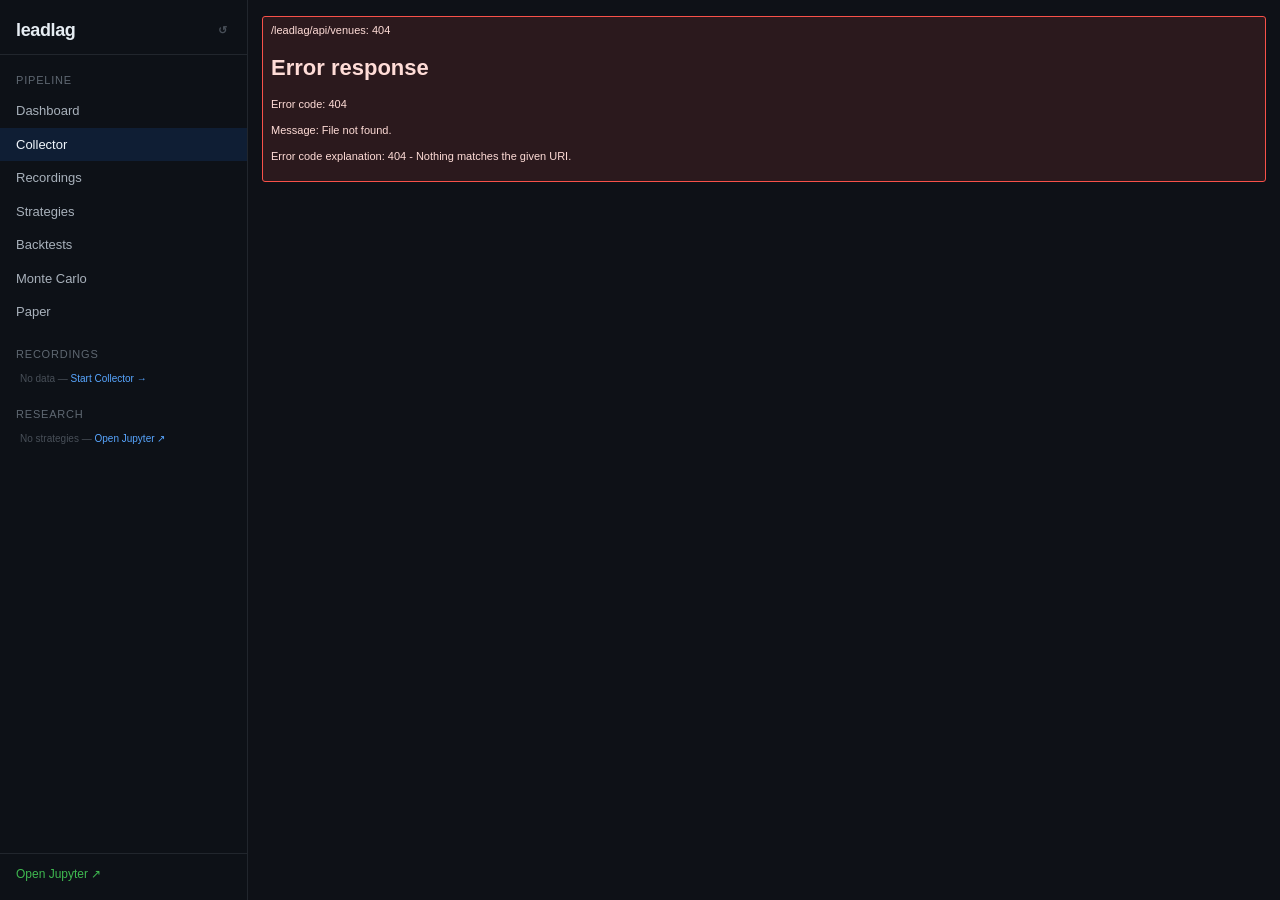
==== commit a1301166: "Add price_windows and quality analysis JSON files for 20260419 analysis" ====
--- a/leadlag/ui/collector.html
+++ b/leadlag/ui/collector.html
@@ -11,7 +11,6 @@
   <h2>Control</h2>
   <div class="toolbar">
     <label>Duration h <input id="durationHours" class="compact-number" type="number" min="0.1" step="0.1" value="1"></label>
-    <label>Bin ms <input id="binSize" class="compact-number" type="number" min="10" step="10" value="50"></label>
     <label>Rotation m <input id="rotation" class="compact-number" type="number" min="1" step="1" value="30"></label>
     <span style="color:#30363d">│</span>
     <button id="selectLeaders">Leaders</button>
@@ -113,11 +112,10 @@
   const rows = [
     ["running", checkMark(st.running)],
     ["proc alive", checkMark(st.proc_alive)],
-    ["recording id", st.session_id || "—"],
+    ["recording id", st.recording_id || "—"],
     ["started UTC", utc(st.start_time)],
     ["planned", `${fmt(st.planned_duration_s, 0)}s`],
     ["rotation", `${fmt(st.rotation_s, 0)}s`],
-    ["bin size", `${fmt(st.bin_size_ms, 0)}ms`],
     ["updated UTC", utc(st.updated_at_ms)],
     ["state", st.stale ? "stale" : (st.running ? "running" : "stopped")],
   ];
@@ -203,7 +201,6 @@
   await postJSON("/api/collector/start", {
     duration_s: Math.round(Number(document.getElementById("durationHours").value || 1) * 3600),
     venues: selectedVenues(),
-    bin_size_ms: Number(document.getElementById("binSize").value || 50),
     rotation_s: Number(document.getElementById("rotation").value || 30) * 60,
   });
   refresh();
@@ -214,7 +211,6 @@
   await postJSON("/api/collector/start", {
     duration_s: Math.round(Number(document.getElementById("durationHours").value || 1) * 3600),
     venues: selectedVenues(),
-    bin_size_ms: Number(document.getElementById("binSize").value || 50),
     rotation_s: Number(document.getElementById("rotation").value || 30) * 60,
   });
   refresh();
@@ -225,10 +221,10 @@
   btn.disabled = true;
   try {
     const res = await postJSON(`/api/collections/${collections[0].id}/analyze`, {
-      params: { bin_size_ms: Number(document.getElementById("binSize").value || 50) }
+      params: { bin_size_ms: 50, ema_span_bins: 200, threshold_sigma: 2.0, follower_max_dev: 0.5 }
     });
     await waitForAnalysisJob(res.job_id);
-    location.href = `explorer.html?session=${res.session_id}`;
+    location.href = `explorer.html?analysis=${res.analysis_id}`;
   } finally {
     btn.disabled = false;
   }
